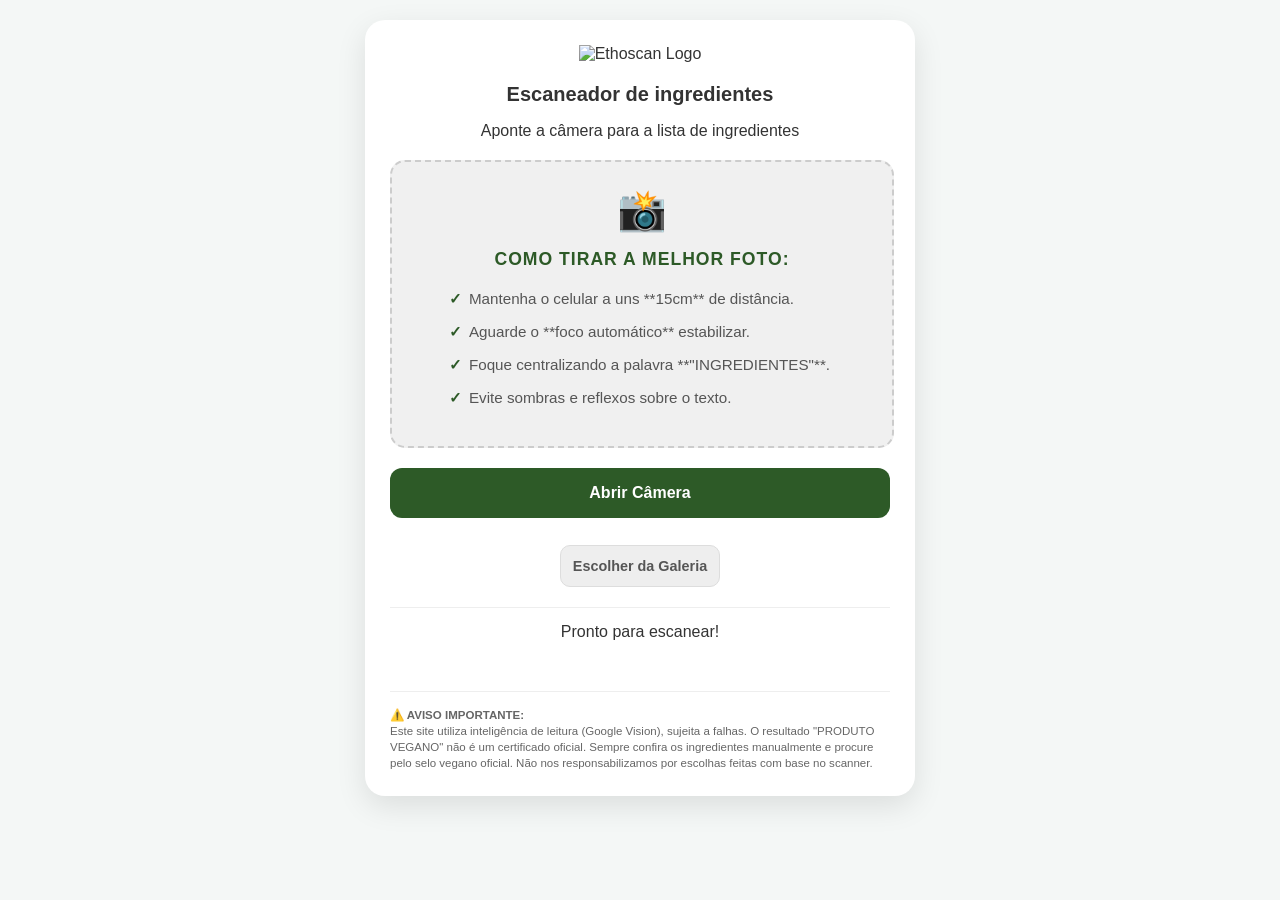
==== ethoscopia/scanner.html @ 68b78804 "Add files via upload" ====
<!DOCTYPE html>
<html lang="pt-br">
<head>
    <meta charset="UTF-8">
    <meta name="viewport" content="width=device-width, initial-scale=1.0">
    <title>Ethoscan</title>
   
    <link rel="icon" type="image/jpeg" href="mini_logo.png">  <!-- PARA A LOGO PEQUENA -->
    <link rel="stylesheet" href="style.css">
</head>
<body>

    <div class="container">
        <!-- LOGO ATUALIZADA -->
        <header style="text-align: center; margin-bottom: 20px;">
            <img src="logo.jpg" alt="Ethoscan Logo" style="max-width: 280px; width: 85%; height: auto;">
        </header>

        <p style="font-size: 20px; font-weight: bold; margin-bottom: 5px;">Escaneador de ingredientes</p>
        <p style="margin-bottom: 20px;">Aponte a câmera para a lista de ingredientes</p>

        <div class="camera-box" id="container-preview">
            <div id="instrucoes" class="instrucoes-container">
                <div class="icon">📸</div>
                <h3>Como tirar a melhor foto:</h3>
                <ul>
                    <li>Mantenha o celular a uns **15cm** de distância.</li>
                    <li>Aguarde o **foco automático** estabilizar.</li>
                    <li>Foque centralizando a palavra **"INGREDIENTES"**.</li>
                    <li>Evite sombras e reflexos sobre o texto.</li>
                </ul>
            </div>

            <video id="video" autoplay playsinline style="display:none;"></video>
            <canvas id="canvas" style="display:none;"></canvas>
            <img id="foto-preview" src="" alt="Foto do rótulo" style="display:none;">
        </div>

        <div class="controls">
            <button id="btn-scan" class="btn">Abrir Câmera</button>
            <button id="btn-capture" class="btn" style="display:none;">Tirar Foto</button>
            
            <div style="margin-top: 15px;">
                <label for="file-upload" class="btn-alt">Escolher da Galeria</label>
                <input type="file" id="file-upload" accept="image/*" style="display:none;">
            </div>
        </div>

        <div id="status" class="resultado">Aguardando comando...</div>

        <div style="font-size: 0.72em; color: #666; margin-top: 35px; border-top: 1px solid #eee; padding-top: 15px; text-align: left; line-height: 1.4;">
            <strong>⚠️ AVISO IMPORTANTE:</strong><br>
            Este site utiliza inteligência de leitura (Google Vision), sujeita a falhas. O resultado "PRODUTO VEGANO" não é um certificado oficial. Sempre confira os ingredientes manualmente e procure pelo selo vegano oficial. Não nos responsabilizamos por escolhas feitas com base no scanner.
        </div>
    </div>

    <script src="script.js"></script>
</body>
</html>
---- ethoscopia/style.css ----
/* style.css */

:root {
    --primary-color: #2d5a27;
    --danger-color: #b71c1c;
    --warning-color: #f57f17;
    --bg-color: #f4f7f6;
    --text-color: #333;
    --gray-light: #f0f0f0;
}

body {
    font-family: 'Segoe UI', Roboto, Helvetica, Arial, sans-serif;
    background-color: var(--bg-color);
    color: var(--text-color);
    margin: 0;
    display: flex;
    justify-content: center;
    padding: 20px;
}

.container {
    background: white;
    width: 100%;
    max-width: 500px;
    padding: 25px;
    border-radius: 20px;
    box-shadow: 0 10px 30px rgba(0,0,0,0.1);
    text-align: center;
}

h1 {
    color: var(--primary-color);
    margin-bottom: 5px;
}

/* CONTAINER DA CÂMERA / PREVIEW (O ajuste dinâmico acontece aqui) */
.camera-box {
    position: relative;
    width: 100%;
    /* Removido min-height fixo para permitir ajuste automático */
    background: var(--gray-light);
    border: 2px dashed #ccc; 
    border-radius: 15px;
    overflow: hidden;
    margin-bottom: 20px;
    display: flex;
    align-items: center;
    justify-content: center;
    transition: all 0.3s ease;
}

/* Quando houver foto ou vídeo, removemos a borda tracejada e o fundo cinza */
.camera-box.active {
    border: none;
    background: #000;
}

/* PAINEL DE INSTRUÇÕES */
.instrucoes-container {
    padding: 25px;
    color: #555;
    text-align: left;
}

.instrucoes-container .icon {
    font-size: 2.5em;
    text-align: center;
    margin-bottom: 15px;
}

.instrucoes-container h3 {
    margin-top: 0;
    font-size: 1.1em;
    color: var(--primary-color);
    text-align: center;
    text-transform: uppercase;
    letter-spacing: 1px;
}

.instrucoes-container ul {
    margin: 0;
    padding-left: 15px;
    list-style-type: none;
}

.instrucoes-container li {
    margin-bottom: 12px;
    font-size: 0.95em;
    line-height: 1.4;
    position: relative;
}

.instrucoes-container li::before {
    content: "✓";
    color: var(--primary-color);
    font-weight: bold;
    position: absolute;
    left: -20px;
}

/* IMAGEM E VÍDEO (Ajuste de proporção) */
#video, #foto-preview {
    width: 100%;
    height: auto; /* Garante que a altura siga a proporção da largura */
    display: block;
    border-radius: 10px;
}

/* BOTÕES E CONTROLES */
.controls {
    display: flex;
    flex-direction: column;
    gap: 12px;
}

.btn {
    background-color: var(--primary-color);
    color: white;
    border: none;
    padding: 16px;
    border-radius: 12px;
    font-size: 1em;
    font-weight: bold;
    cursor: pointer;
    transition: background 0.3s, transform 0.1s;
}

.btn:active {
    transform: scale(0.97);
}

.btn-alt {
    background-color: #eee;
    color: #555;
    padding: 12px;
    border-radius: 10px;
    font-size: 0.9em;
    font-weight: 600;
    cursor: pointer;
    display: inline-block;
    border: 1px solid #ddd;
}

/* RESULTADOS */
#status {
    margin-top: 20px;
    padding: 15px;
    border-top: 1px solid #eee;
}

.footer-aviso {
    margin-top: 25px;
    font-size: 0.75em;
    color: #888;
    line-height: 1.5;
    text-align: justify;
    background: #fff9f9;
    padding: 15px;
    border-radius: 10px;
    border: 1px solid #ffebee;
}

/* ANIMAÇÃO DE CARREGAMENTO */
.spinner {
    border: 4px solid rgba(0, 0, 0, 0.1);
    width: 30px;
    height: 30px;
    border-radius: 50%;
    border-left-color: var(--primary-color);
    animation: spin 1s linear infinite;
    margin: 15px auto;
}

@keyframes spin {
    0% { transform: rotate(0deg); }
    100% { transform: rotate(360deg); }
}
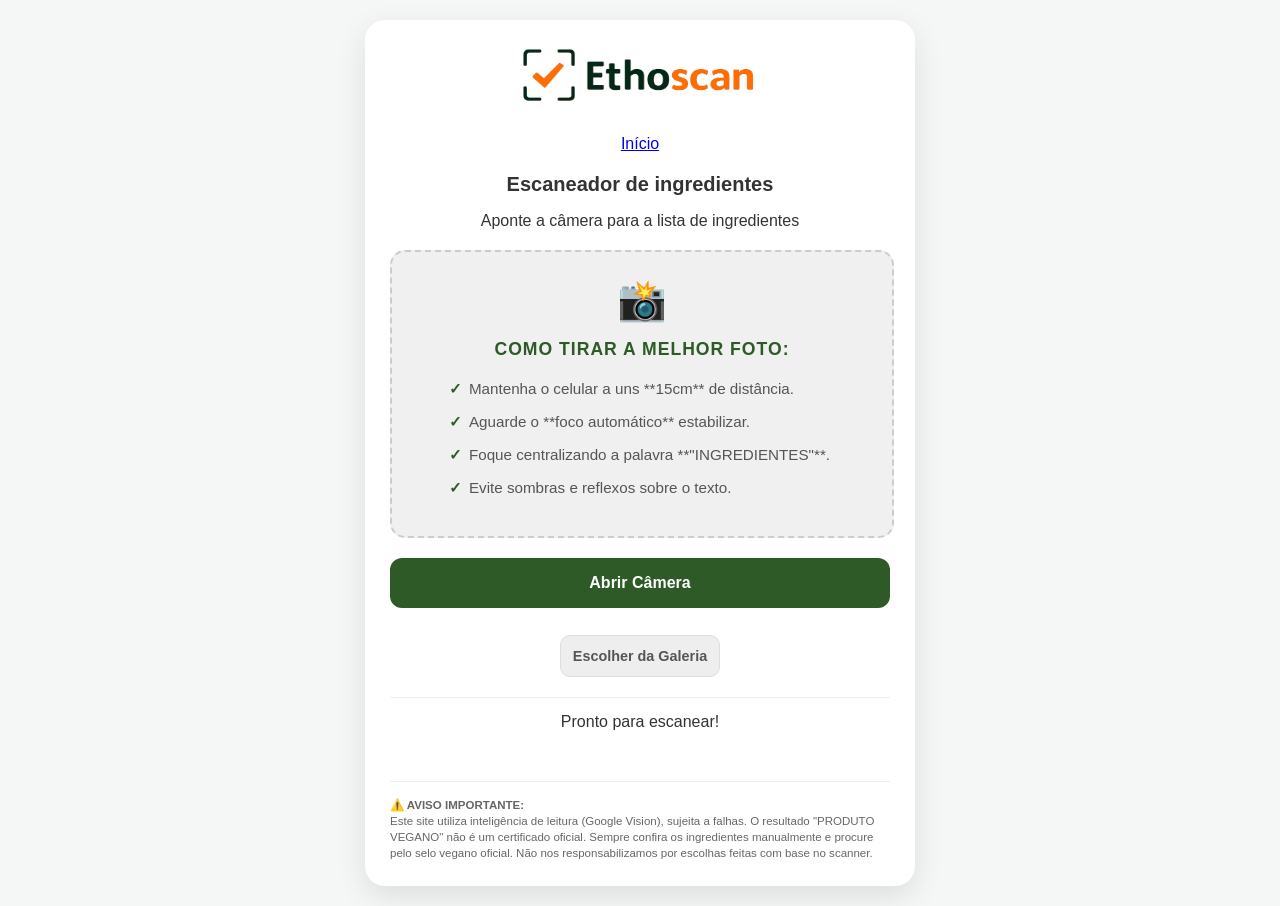
==== commit b704a216: "Update scanner.html" ====
--- a/ethoscopia/scanner.html
+++ b/ethoscopia/scanner.html
@@ -15,6 +15,12 @@
         <header style="text-align: center; margin-bottom: 20px;">
             <img src="logo.jpg" alt="Ethoscan Logo" style="max-width: 280px; width: 85%; height: auto;">
         </header>
+
+        <div class="nav-top">
+            <a href="../index.html" class="btn-home">
+                <i data-lucide="home"></i> Início
+            </a>
+        </div>
 
         <p style="font-size: 20px; font-weight: bold; margin-bottom: 5px;">Escaneador de ingredientes</p>
         <p style="margin-bottom: 20px;">Aponte a câmera para a lista de ingredientes</p>
@@ -55,5 +61,11 @@
     </div>
 
     <script src="script.js"></script>
+
+     <script src="https://unpkg.com/lucide@latest"></script>
+    <script>
+      lucide.createIcons();
+    </script>
+    <script src="script.js"></script>
 </body>
 </html>
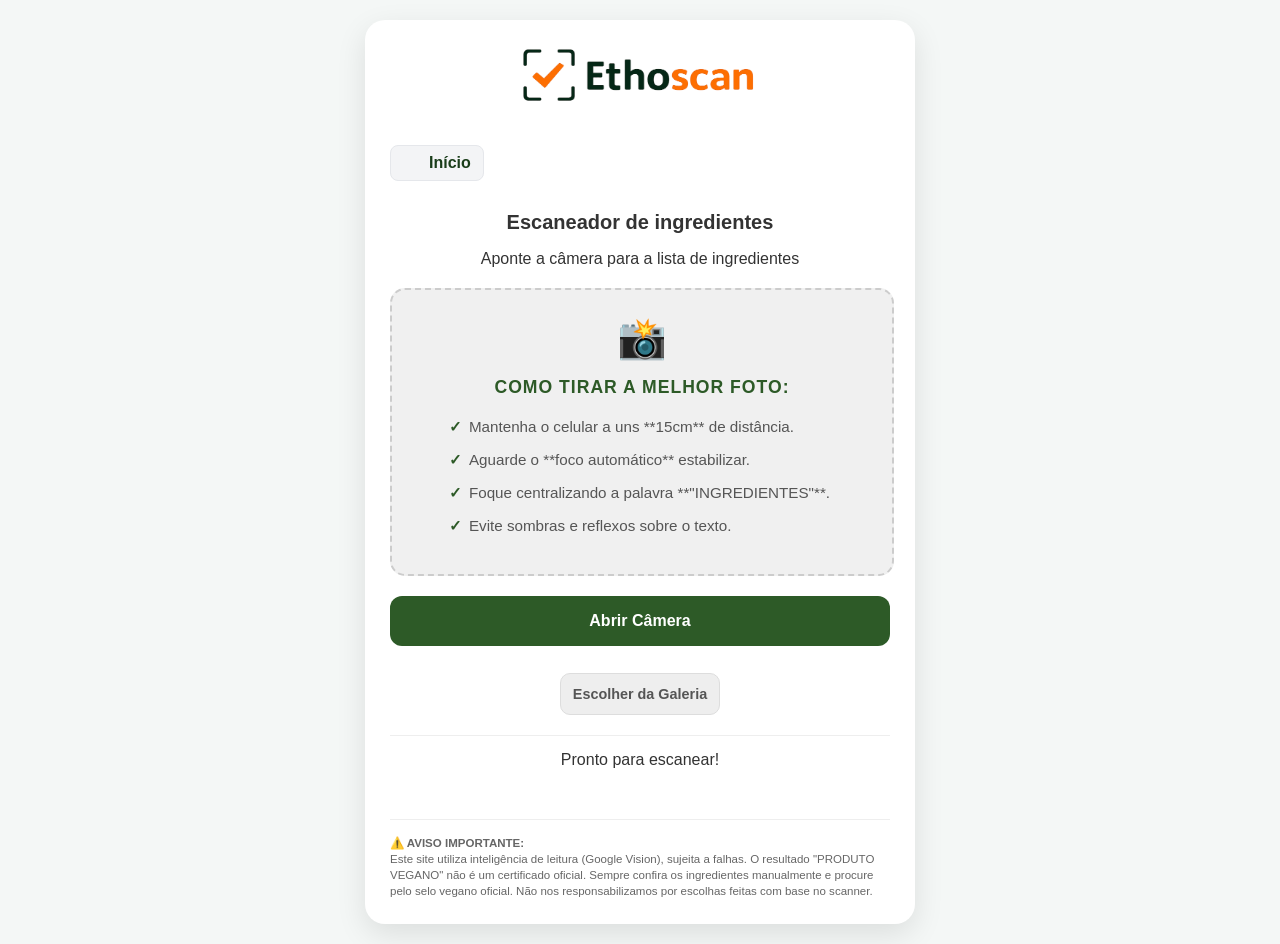
==== commit 2913de23: "Update scanner.html" ====
--- a/ethoscopia/scanner.html
+++ b/ethoscopia/scanner.html
@@ -63,9 +63,9 @@
     <script src="script.js"></script>
 
      <script src="https://unpkg.com/lucide@latest"></script>
-    <script>
-      lucide.createIcons();
+        <script>
+          lucide.createIcons();
     </script>
-    <script src="script.js"></script>
+   
 </body>
 </html>
--- a/ethoscopia/style.css
+++ b/ethoscopia/style.css
@@ -27,6 +27,39 @@
     border-radius: 20px;
     box-shadow: 0 10px 30px rgba(0,0,0,0.1);
     text-align: center;
+}
+
+/* Container do topo para alinhar o botão */
+.nav-top {
+    width: 100%;
+    display: flex;
+    justify-content: flex-start;
+    padding: 10px 0;
+    margin-bottom: 10px;
+}
+
+/* Estilo do botão Home */
+.btn-home {
+    display: inline-flex;
+    align-items: center;
+    gap: 8px;
+    color: #1a3d1a; /* Verde escuro */
+    text-decoration: none;
+    font-weight: 600;
+    padding: 8px 12px;
+    border-radius: 8px;
+    background-color: #f3f4f6; /* Cor de fundo que faz parecer um botão */
+    border: 1px solid #e5e7eb;
+}
+
+.btn-home:hover {
+    background-color: #e5e7eb;
+    transform: translateX(-3px); /* Leve movimento para a esquerda indicando "voltar" */
+}
+
+.btn-home i {
+    width: 18px;
+    height: 18px;
 }
 
 h1 {
